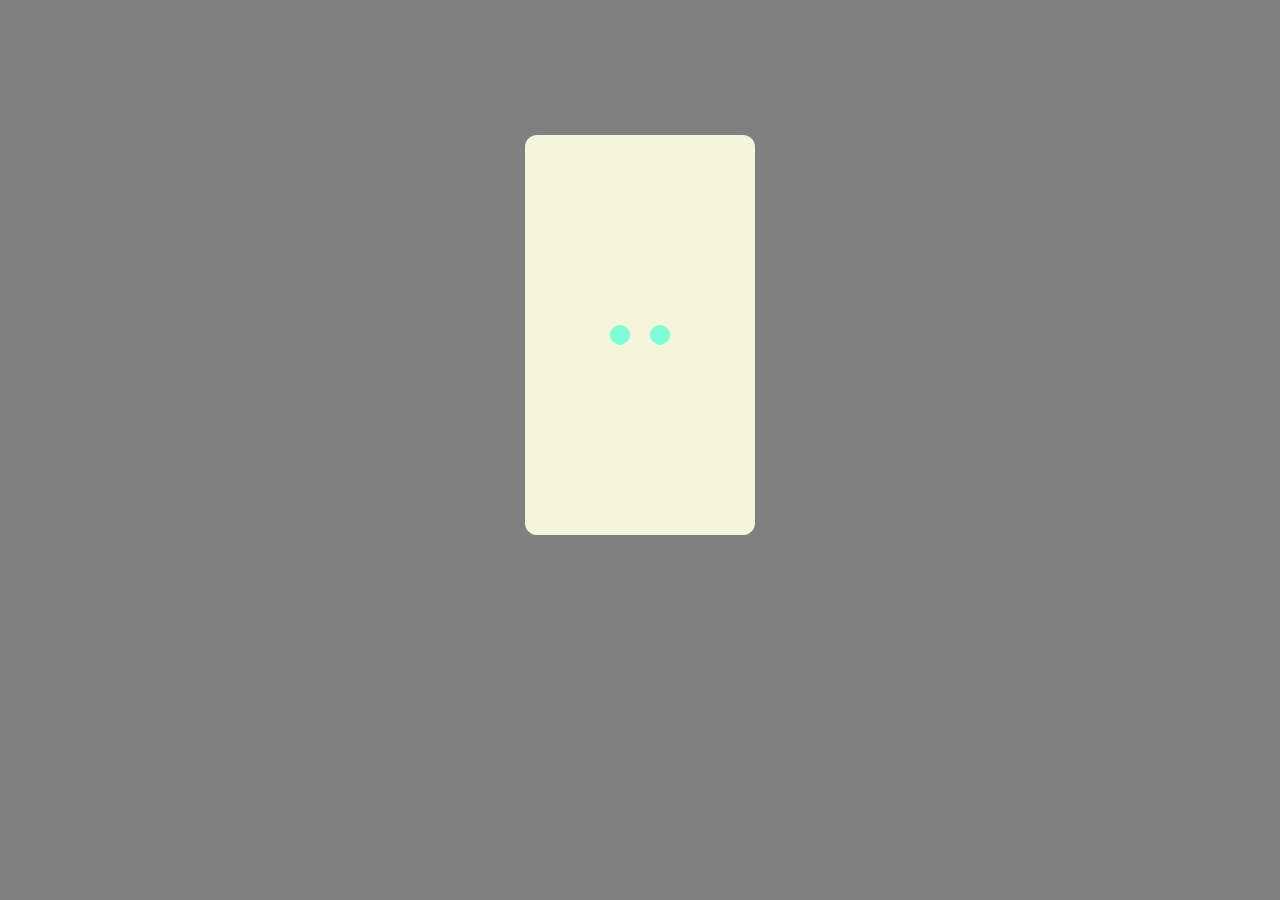
==== public/index.html @ 7dde38e9 "html block" ====
<!DOCTYPE html>
<html lang="en">
<head>
    <meta charset="UTF-8">
    <meta name="viewport" content="width=device-width, initial-scale=1.0">
    <title>Wallpaper</title>
    <link rel="stylesheet" href="style.css">
</head>
<body>
    <div class="container">
        <div class="box"></div>
        <div class="box"></div>
    </div>
    <script src="script.js"></script>
</body>
</html>
---- public/style.css ----
:root{
    --var-background: gray;
}

body{
    max-height : 700px;
    max-width: auto;
    height : 670px ;
    background-color: var(--var-background);
    display: grid;
    place-items: center;
    
}
*{
    box-sizing:border-box;
    margin: 0;
    padding: 0;
    border-radius:12px;
}
.container{
    display:flex;
    justify-content: center;
    align-items: center;
    height : 400px;
    width: 230px;
    gap:20px;
    padding:40px;
    background-color: beige;
}
.box{
    display: flex;
    padding:10px;
    background-color: aquamarine;
}
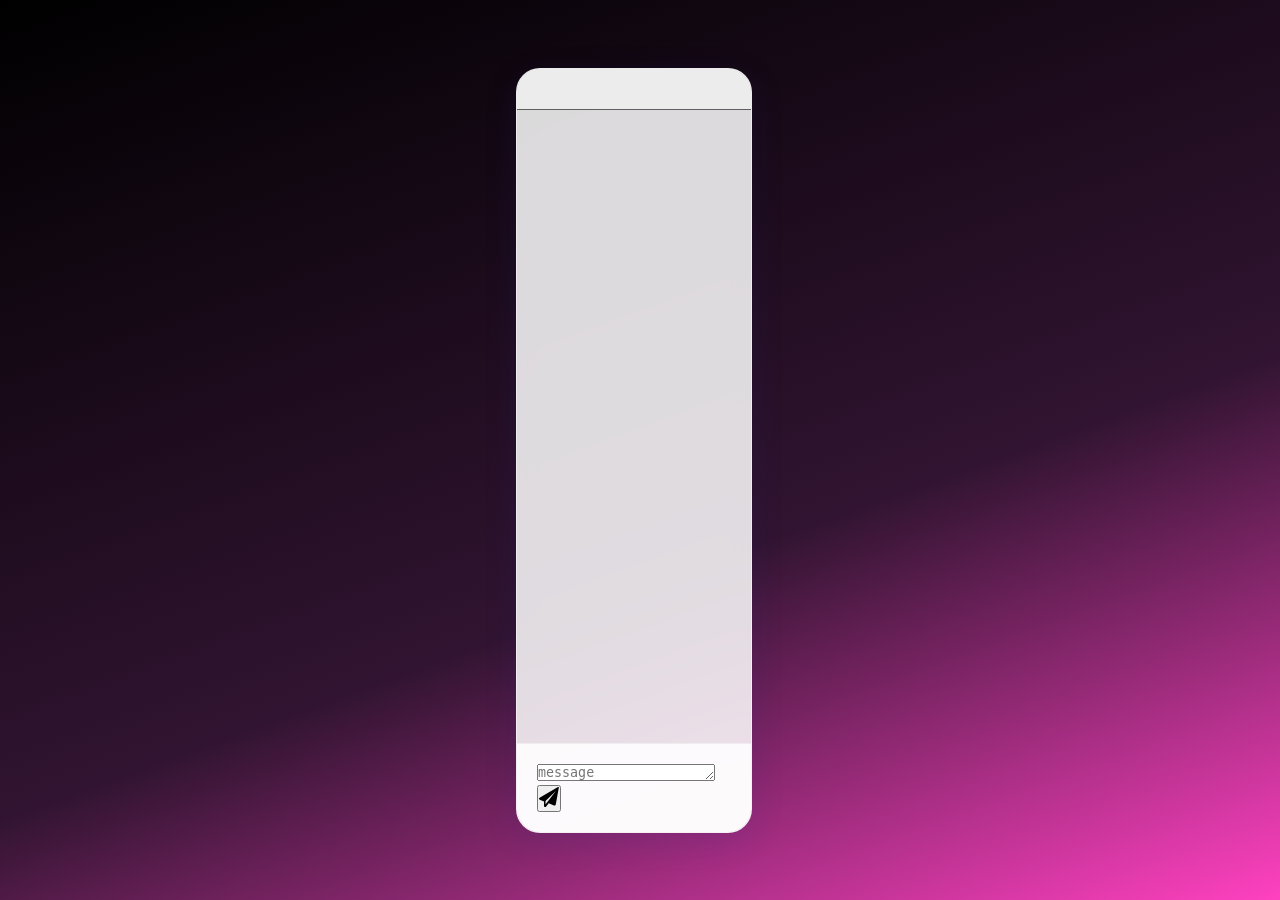
==== commit 29e6901d: "add messagebox" ====
--- a/public/index.html
+++ b/public/index.html
@@ -7,10 +7,52 @@
     <link rel="stylesheet" href="style.css">
 </head>
 <body>
-    <div class="container">
-        <div class="box"></div>
-        <div class="box"></div>
-    </div>
+    <main class="chat-container" role="main">
+        <header class="chat-header">
+            <div class="avatar"></div>
+            <div class="info"></div>
+        </header>
+        <section class="chat-messages" id="messages" aria-live="polite">
+
+        </section>
+        <footer class="chat-input-area">
+            <form id="composer" class="input-wrapper" autocomplete="off">
+                <textarea 
+                id="input"
+                class="input-field"
+                placeholder="message"
+                rows="1"
+                aria-label="Message"
+                ></textarea>
+                <button id="send" class="send-btn" type="submit" aria-label="Send">
+                    <svg width="20" height="20" viewbox="0 0 40 40" fill="none">
+                        <path
+                        d="M39.72 0.85
+                        C39.88 -0.05 38.92 -0.57 38.15 -0.12
+                        L1.15 21.55
+                        C-0.55 22.55 -0.32 25.02 1.52 25.7
+                        L10.05 29.02
+                        L10.05 38.22
+                        C10.05 40.3 12.7 41.15 14 39.5
+                        L19.45 32.62
+                        L29.85 36.92
+                        C31.48 37.6 33.25 36.58 33.55 34.82
+                        L39.72 0.85Z
+    
+                        M13.05 27.85
+                        L33.65 8.15
+                        L17.2 29.25
+                        L13.05 34.45
+                        V27.85Z"
+    
+                        fill="black"
+                        />
+                    </svg>
+                </button>
+            </form>
+        </footer>
+    </main>
+
     <script src="script.js"></script>
 </body>
 </html>
--- a/public/style.css
+++ b/public/style.css
@@ -1,35 +1,73 @@
 
-:root{
-    --var-background: gray;
-}
-
-body{
-    max-height : 700px;
-    max-width: auto;
-    height : 670px ;
-    background-color: var(--var-background);
-    display: grid;
-    place-items: center;
-    
-}
 *{
     box-sizing:border-box;
     margin: 0;
     padding: 0;
-    border-radius:12px;
 }
-.container{
-    display:flex;
+
+:root{
+    --background: linear-gradient(160deg, black 0%, rgb(49, 20, 49) 60%,rgb(255, 65, 192) 100% );
+    --text-primary: white;
+    --glass-background: rgba(255,255,255, 0.85);
+    --glass-border: rgba(255, 255, 255, 0.5);
+    --shadow-soft: 0 8px 32px 0 rgba(31, 38, 135, 0.15);
+}
+
+body{
+    height : 100vh ;
+    background: var(--background);
+    background-attachment: fixed;
+    display: grid;
+    align-items: center;
     justify-content: center;
+    overflow: hidden;
+    
+}
+
+.chat-container{
+    width:95%;
+    max-width:500px;
+    height:85vh;
+    background: var(--glass-background);
+    backdrop-filter: blur(10px);
+    --webkit-backdrop-filter: blur(10px);
+    border: 1px solid var(--glass-border);
+    border-radius: 24px;
+    box-shadow: var(--shadow-soft);
+    display: flex;
+    flex-direction: column;
+    position: relative;
+    animation: slideUp 0.5s ease-out;
+}
+
+@keyframes slideUp {
+    from { opacity:0; transform: translateY(20px);}
+    to { opacity:1; transform: translateY(0);}
+}
+
+.chat-header{
+    padding: 20px;
+    display: flex;
     align-items: center;
-    height : 400px;
-    width: 230px;
-    gap:20px;
-    padding:40px;
-    background-color: beige;
+    gap: 15px;
+    border-bottom: 1px solid rgba(0,0,0,0.6);
+    background: var(--glass-border);
+    border-radius: 24px 24px 0 0;
 }
-.box{
+
+.chat-messages{
     display: flex;
-    padding:10px;
-    background-color: aquamarine;
-}+    flex: 1;
+    overflow-y: auto;
+    padding: 20px;
+    gap: 16px;
+    flex-direction: column;
+    scrollbar-width: thin;
+}
+
+.chat-input-area{
+    padding: 20px;
+    background: var(--glass-background);
+    border-top: 1px solid rgba(0,0,0,0.05);
+    border-radius: 0 0 24px 24px;
+}
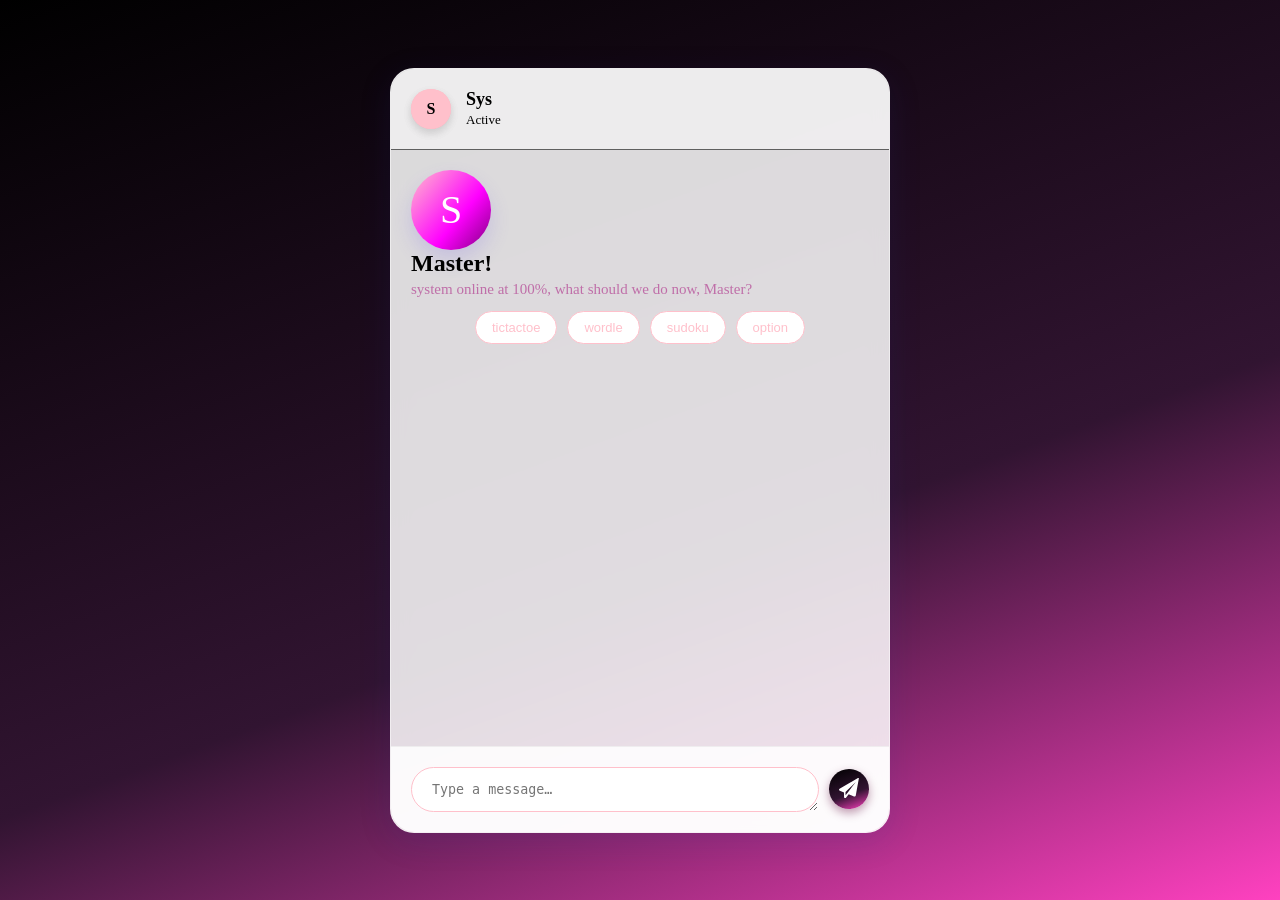
==== commit ee717083: "view" ====
--- a/public/index.html
+++ b/public/index.html
@@ -2,28 +2,53 @@
 <html lang="en">
 <head>
     <meta charset="UTF-8">
-    <meta name="viewport" content="width=device-width, initial-scale=1.0">
+    <meta name="viewport" content="width=device-width, initial-scale=1.0, viewport-fit=cover, user-scalable=no">
+    <meta name="theme-color" content="#007aff">
+    <meta name="mobile-web-app-capable" content="yes">
+    <meta name="apple-mobile-web-app-capable" content="yes">
+    <meta name="apple-mobile-web-app-status-bar-style" content="default">
     <title>Wallpaper</title>
     <link rel="stylesheet" href="style.css">
+
 </head>
 <body>
     <main class="chat-container" role="main">
         <header class="chat-header">
-            <div class="avatar"></div>
-            <div class="info"></div>
+            <div class="bot-avatar" aria-hidden="true">
+                <div class="bot-avatar">S</div>
+            </div>
+            <div class="bot-info">
+                <h1>Sys</h1>
+                <span>Active</span>
+            </div>
+            <!-- <button id="theme-toggle" class="theme-toggle" aria-label="Toggle theme"></button> -->
         </header>
-        <section class="chat-messages" id="messages" aria-live="polite">
 
+        <section id="messages" class="chat-messages" aria-live="polite">
+            <div id="welcome" class="welcome-screen">
+                <div class="welcome-avatar">S</div>
+                <h2 class="welcome-title">Master!</h2>
+                <p class="welcome-subtitle">system online at 100%, what should we do now, Master?</p>
+                <div class="suggestion-chips">
+                    <button class="suggestion-chip" type="button" data-text="/tictactoe">tictactoe</button>
+                    <button class="suggestion-chip" type="button" data-text="/wordle">wordle</button>
+                    <button class="suggestion-chip" type="button" data-text="/sudoku">sudoku</button>
+                    <button class="suggestion-chip" type="button" data-text="/help">option</button>
+                </div>
+            </div>
+            <div id="typing" class="typing-indicator" aria-hidden="true">
+                <div class="typing-dots"><span></span><span></span><span></span></div>
+            </div>
         </section>
+
         <footer class="chat-input-area">
             <form id="composer" class="input-wrapper" autocomplete="off">
-                <textarea 
-                id="input"
-                class="input-field"
-                placeholder="message"
-                rows="1"
-                aria-label="Message"
-                ></textarea>
+                <textarea
+                    id="input"
+                    class="input-field"
+                    placeholder="Type a message…"
+                    rows="1"
+                    aria-label="Message"></textarea>
                 <button id="send" class="send-btn" type="submit" aria-label="Send">
                     <svg width="20" height="20" viewbox="0 0 40 40" fill="none">
                         <path
@@ -38,14 +63,14 @@
                         L29.85 36.92
                         C31.48 37.6 33.25 36.58 33.55 34.82
                         L39.72 0.85Z
-    
+
                         M13.05 27.85
                         L33.65 8.15
                         L17.2 29.25
                         L13.05 34.45
                         V27.85Z"
-    
-                        fill="black"
+
+                        fill="white"
                         />
                     </svg>
                 </button>
@@ -53,6 +78,8 @@
         </footer>
     </main>
 
-    <script src="script.js"></script>
+    <script src="script.js" defer></script>
+    <script>
+    </script>
 </body>
 </html>
--- a/public/style.css
+++ b/public/style.css
@@ -1,3 +1,11 @@
+
+/*
+    CSS variables used below:
+    --background, --glass-background, --glass-border, --shadow-soft,
+    --accent-color, --text-main, --user-bubble, --bot-bubble,
+    --text-muted, and --primary-gradient.
+
+*/
 
 *{
     box-sizing:border-box;
@@ -7,10 +15,16 @@
 
 :root{
     --background: linear-gradient(160deg, black 0%, rgb(49, 20, 49) 60%,rgb(255, 65, 192) 100% );
+    --primary-gradient: linear-gradient(130deg, pink 0%, magenta 60%,purple 100%);
+    --user-bubble: magenta;
+    --bot-bubble: rgba(255,255,255,0.67);
     --text-primary: white;
     --glass-background: rgba(255,255,255, 0.85);
     --glass-border: rgba(255, 255, 255, 0.5);
     --shadow-soft: 0 8px 32px 0 rgba(31, 38, 135, 0.15);
+    --accent-color: pink;
+    --text-main: black;
+    --text-muted: rgba(165, 12, 120, 0.523);
 }
 
 body{
@@ -25,8 +39,8 @@
 }
 
 .chat-container{
-    width:95%;
     max-width:500px;
+    width:500px;
     height:85vh;
     background: var(--glass-background);
     backdrop-filter: blur(10px);
@@ -62,8 +76,68 @@
     padding: 20px;
     gap: 16px;
     flex-direction: column;
-    scrollbar-width: thin;
-}
+    scrollbar-width: none;
+    cursor:default;
+    user-select: none;;
+}
+
+.message{
+    display: flex;
+    gap: 10px;
+    max-width: 80%;
+    animation: fadeIn 0.3s ease-in;
+}
+
+@keyframes fadeIn{
+    from{opacity:0; transform: scale(0.95);}
+    to{opacity:1; transform: scale(1);}
+}
+
+.message.user{
+    align-self: flex-end;
+    flex-direction: row-reverse;
+}
+
+.message-bubble{
+    padding: 12px 16px;
+    max-width: 100%;
+    overflow-wrap: break-word;
+    border-radius: 10%;
+    font-size: 15px;
+    line-height: 1.5;
+    box-shadow: 0 2px 5px rgba(0,0,0,0.05);
+}
+
+.message.user .message-bubble {
+    background: var(--user-bubble);
+    color: white;
+    border-bottom-right-radius: 4px;
+}
+
+.message.bot .message-bubble {
+    background: var(--bot-bubble);
+    color: var(--text-main);
+    border-bottom-left-radius: 4px;
+    border: 1px solid rgba(0,0,0,0.05);
+}
+
+.message-time {
+    font-size: 10px;
+    color: var(--text-muted);
+    margin-top: 4px;
+    text-align: center;
+}
+.message-avatar{
+    height: 28px;
+    width: 28px;
+    border-radius: 50%;
+    display:flex;
+    align-items: center;
+    justify-content: center;;
+    background: var(--primary-gradient);
+}
+
+.message.user .message-time { text-align: right; }
 
 .chat-input-area{
     padding: 20px;
@@ -71,3 +145,143 @@
     border-top: 1px solid rgba(0,0,0,0.05);
     border-radius: 0 0 24px 24px;
 }
+
+.bot-avatar {
+    width: 40px;
+    height: 40px;
+    border-radius: 50%;
+    background: var(--accent-color);
+    display: flex;
+    align-items: center;
+    justify-content: center;;
+    font-weight: bold;
+    box-shadow: 0 4px 10px rgba(0,0,0,0.08);
+}
+.bot-info h1{
+    font-size: 18px;
+    font-weight: 700;
+    margin: 0;
+    color: var(--text-main);
+}
+
+.bot-info span {
+    font-size: 13px;
+    color: var(--text-main);
+}
+
+.welcome-avatar {
+    width: 80px;
+    height: 80px;
+    border-radius: 50%;
+    background: var(--primary-gradient);
+    display: flex;
+    align-items: center;
+    justify-content: center;
+    font-size: 40px;
+    color: white;
+    box-shadow: 0 10px 20px rgba(108, 92, 231, 0.2);
+}
+
+.welcome-title {
+    font-size: 24px;
+    font-weight: 800;
+    color: var(--text-main);
+}
+
+.welcome-subtitle {
+    color: var(--text-muted);
+    font-size: 15px;
+    line-height: 1.6;
+}
+
+.suggestion-chips {
+    display: flex;
+    flex-wrap: wrap;
+    gap: 10px;
+    justify-content: center;
+    margin-top: 10px;
+}
+
+.suggestion-chip {
+    padding: 8px 16px;
+    background: white;
+    border: 1px solid var(--accent-color);
+    color: var(--accent-color);
+    border-radius: 20px;
+    font-size: 13px;
+    cursor: pointer;
+    transition: all 0.2s;
+    font-weight: 500;
+}
+
+.suggestion-chip:hover {
+    background: var(--accent-color);
+    color: white;
+}
+
+.input-wrapper{
+    display: flex;
+    gap: 10px;
+    align-items: center;
+}
+
+.input-field{
+    flex: 1;
+    padding: 14px 20px;
+    border: 1px solid rgba(0,0,0,1);
+    border-radius: 25px;
+    background: white;
+    outline: none;
+    transition: border-color 0.3s;
+}
+
+#input::-webkit-scrollbar{
+    display: none;
+}
+
+.input-field:focus{
+    border-color: var(--accent-color);
+}
+
+.send-btn{
+    width: 40px;
+    height: 40px;
+    border-radius: 50%;
+    background: var(--background);
+    cursor: pointer;
+    border: none;
+    color: white;
+    align-items: center;
+    justify-content: center;
+    transition: transform 0.2s;
+    box-shadow: 0 4px 10px rgba(94, 12, 61, 0.399)
+}
+
+.send-btn:hover{
+    transform: scale(1.5s);
+}
+.typing-dots span{
+    display: inline-block;
+    width: 12px;
+    height: 12px;
+    border-radius: 50%;
+    color: red;
+    margin-right: 1%;
+    animation: pulse 1.5 infinite ease-in-out;
+}
+
+@keyframes pulse{
+    0% { opacity: 0.5;}
+    50% { opacity: 1;}
+    100% { opacity: 0.5;}
+    0%,60%,100%{
+        transform: translateY(0)
+    }
+    30%{
+        transform: translateY(-0.6px);
+    }
+}
+
+.hidden{
+    display: none;
+}
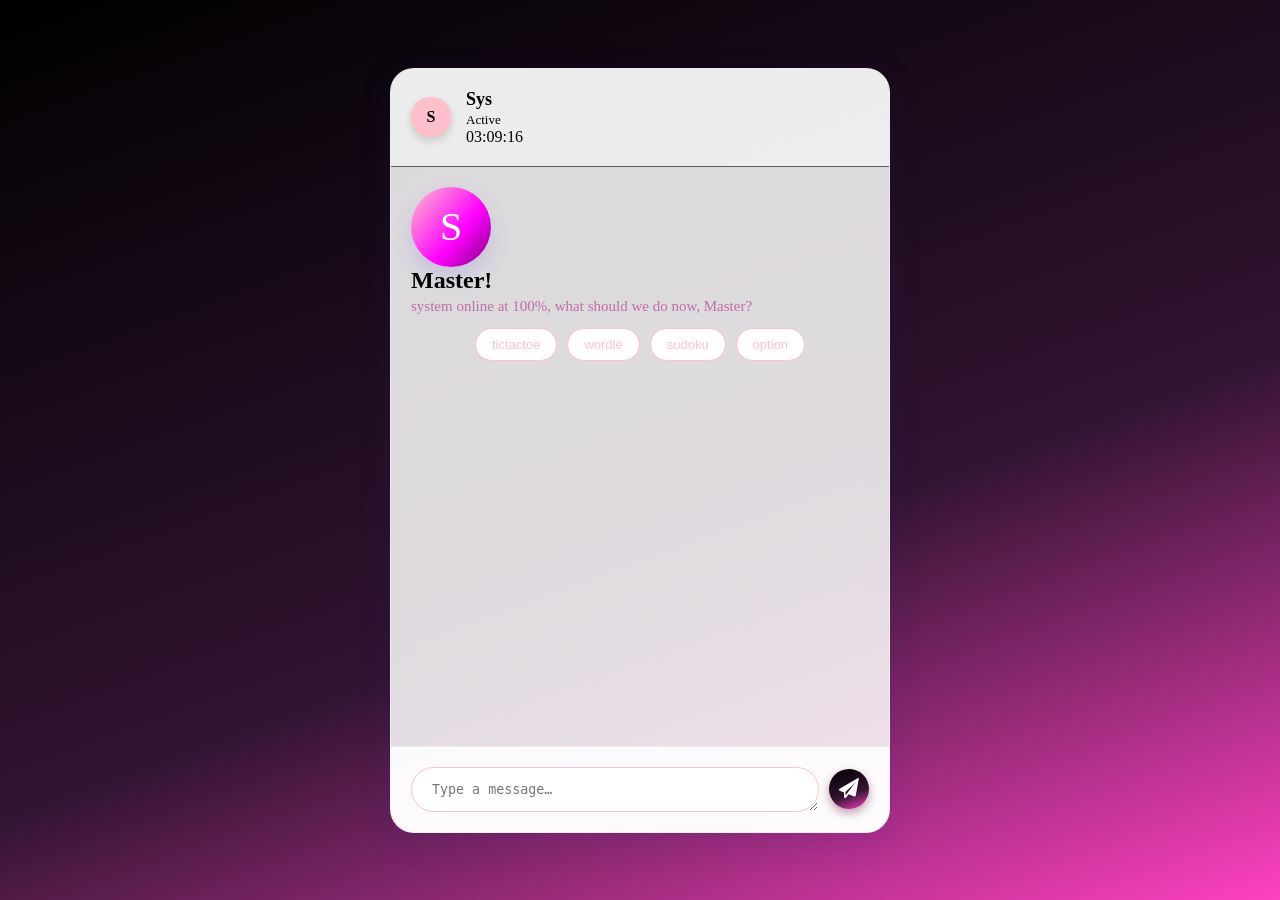
==== commit 432eba12: "added tictactoe" ====
--- a/public/index.html
+++ b/public/index.html
@@ -8,7 +8,7 @@
     <meta name="apple-mobile-web-app-capable" content="yes">
     <meta name="apple-mobile-web-app-status-bar-style" content="default">
     <title>Wallpaper</title>
-    <link rel="stylesheet" href="style.css">
+    <link rel="stylesheet" href="style/style.css">
 
 </head>
 <body>
@@ -20,6 +20,7 @@
             <div class="bot-info">
                 <h1>Sys</h1>
                 <span>Active</span>
+                <div id="clock">00:00:00</div>
             </div>
             <!-- <button id="theme-toggle" class="theme-toggle" aria-label="Toggle theme"></button> -->
         </header>
@@ -78,7 +79,7 @@
         </footer>
     </main>
 
-    <script src="script.js" defer></script>
+    <script type="module" src="scripts/script.js" defer></script>
     <script>
     </script>
 </body>
--- a/public/style/style.css
+++ b/public/style/style.css
@@ -0,0 +1,342 @@
+
+/*
+    CSS variables used below:
+    --background, --glass-background, --glass-border, --shadow-soft,
+    --accent-color, --text-main, --user-bubble, --bot-bubble,
+    --text-muted, and --primary-gradient.
+
+*/
+
+*{
+    box-sizing:border-box;
+    margin: 0;
+    padding: 0;
+}
+
+:root{
+    --background: linear-gradient(160deg, black 0%, rgb(49, 20, 49) 60%,rgb(255, 65, 192) 100% );
+    --primary-gradient: linear-gradient(130deg, pink 0%, magenta 60%,purple 100%);
+    --user-bubble: magenta;
+    --bot-bubble: rgba(255,255,255,0.67);
+    --text-primary: white;
+    --glass-background: rgba(255,255,255, 0.85);
+    --glass-border: rgba(255, 255, 255, 0.5);
+    --shadow-soft: 0 8px 32px 0 rgba(31, 38, 135, 0.15);
+    --accent-color: pink;
+    --text-main: black;
+    --text-muted: rgba(165, 12, 120, 0.523);
+}
+
+body{
+    height : 100vh ;
+    background: var(--background);
+    background-attachment: fixed;
+    display: grid;
+    align-items: center;
+    justify-content: center;
+    overflow: hidden;
+    
+}
+
+.chat-container{
+    max-width:500px;
+    width:500px;
+    height:85vh;
+    background: var(--glass-background);
+    backdrop-filter: blur(10px);
+    --webkit-backdrop-filter: blur(10px);
+    border: 1px solid var(--glass-border);
+    border-radius: 24px;
+    box-shadow: var(--shadow-soft);
+    display: flex;
+    flex-direction: column;
+    position: relative;
+    animation: slideUp 0.5s ease-out;
+}
+
+@keyframes slideUp {
+    from { opacity:0; transform: translateY(20px);}
+    to { opacity:1; transform: translateY(0);}
+}
+
+.chat-header{
+    padding: 20px;
+    display: flex;
+    align-items: center;
+    gap: 15px;
+    border-bottom: 1px solid rgba(0,0,0,0.6);
+    background: var(--glass-border);
+    border-radius: 24px 24px 0 0;
+}
+
+.chat-messages{
+    display: flex;
+    flex: 1;
+    overflow-y: auto;
+    padding: 20px;
+    gap: 16px;
+    flex-direction: column;
+    scrollbar-width: none;
+    cursor:default;
+    user-select: none;;
+}
+
+.message{
+    display: flex;
+    gap: 10px;
+    max-width: 80%;
+    animation: fadeIn 0.3s ease-in;
+}
+
+@keyframes fadeIn{
+    from{opacity:0; transform: scale(0.95);}
+    to{opacity:1; transform: scale(1);}
+}
+
+.message.user{
+    align-self: flex-end;
+    flex-direction: row-reverse;
+}
+
+.message-bubble{
+    padding: 12px 16px;
+    max-width: 100%;
+    overflow-wrap: break-word;
+    border-radius: 10%;
+    font-size: 15px;
+    line-height: 1.5;
+    box-shadow: 0 2px 5px rgba(0,0,0,0.05);
+}
+
+.message.user .message-bubble {
+    background: var(--user-bubble);
+    color: white;
+    border-bottom-right-radius: 4px;
+}
+
+.message.bot .message-bubble {
+    background: var(--bot-bubble);
+    color: var(--text-main);
+    border-bottom-left-radius: 4px;
+    border: 1px solid rgba(0,0,0,0.05);
+}
+
+.message-time {
+    font-size: 10px;
+    color: var(--text-muted);
+    margin-top: 4px;
+    text-align: center;
+}
+.message-avatar{
+    height: 28px;
+    width: 28px;
+    min-width: 28px;
+    border-radius: 50%;
+    display:flex;
+    align-items: center;
+    justify-content: center;;
+    background: var(--primary-gradient);
+}
+
+.message.user .message-time { text-align: right; }
+
+
+.chat-input-area{
+    padding: 20px;
+    background: var(--glass-background);
+    border-top: 1px solid rgba(0,0,0,0.05);
+    border-radius: 0 0 24px 24px;
+}
+
+.bot-avatar {
+    width: 40px;
+    height: 40px;
+    border-radius: 50%;
+    background: var(--accent-color);
+    display: flex;
+    align-items: center;
+    justify-content: center;;
+    font-weight: bold;
+    box-shadow: 0 4px 10px rgba(0,0,0,0.08);
+}
+.bot-info h1{
+    font-size: 18px;
+    font-weight: 700;
+    margin: 0;
+    color: var(--text-main);
+}
+
+.bot-info span {
+    font-size: 13px;
+    color: var(--text-main);
+}
+
+.welcome-avatar {
+    width: 80px;
+    height: 80px;
+    border-radius: 50%;
+    background: var(--primary-gradient);
+    display: flex;
+    align-items: center;
+    justify-content: center;
+    font-size: 40px;
+    color: white;
+    box-shadow: 0 10px 20px rgba(108, 92, 231, 0.2);
+}
+
+.welcome-title {
+    font-size: 24px;
+    font-weight: 800;
+    color: var(--text-main);
+}
+
+.welcome-subtitle {
+    color: var(--text-muted);
+    font-size: 15px;
+    line-height: 1.6;
+}
+
+.suggestion-chips {
+    display: flex;
+    flex-wrap: wrap;
+    gap: 10px;
+    justify-content: center;
+    margin-top: 10px;
+}
+
+.suggestion-chip {
+    padding: 8px 16px;
+    background: white;
+    border: 1px solid var(--accent-color);
+    color: var(--accent-color);
+    border-radius: 20px;
+    font-size: 13px;
+    cursor: pointer;
+    transition: all 0.2s;
+    font-weight: 500;
+}
+
+.suggestion-chip:hover {
+    background: var(--accent-color);
+    color: white;
+}
+
+.input-wrapper{
+    display: flex;
+    gap: 10px;
+    align-items: center;
+}
+
+.input-field{
+    flex: 1;
+    padding: 14px 20px;
+    border: 1px solid rgba(0,0,0,1);
+    border-radius: 25px;
+    background: white;
+    outline: none;
+    transition: border-color 0.3s;
+}
+
+#input::-webkit-scrollbar{
+    display: none;
+}
+
+.input-field:focus{
+    border-color: var(--accent-color);
+}
+
+.send-btn{
+    width: 40px;
+    height: 40px;
+    border-radius: 50%;
+    background: var(--background);
+    cursor: pointer;
+    border: none;
+    color: white;
+    align-items: center;
+    justify-content: center;
+    transition: transform 0.2s;
+    box-shadow: 0 4px 10px rgba(94, 12, 61, 0.399)
+}
+
+.send-btn:hover{
+    transform: scale(1.5s);
+}
+
+.typing-dots span{
+    display: inline-block;
+    width: 12px;
+    height: 12px;
+    background: #ff2c2c;
+    border-radius: 50%;
+    margin-right:1%;
+    animation: pulse 1.5s infinite ease-in-out;
+}
+.typing-indicator {
+    display: none;
+    padding: 10px 20px;
+    font-size: 13px;
+    color: var(--text-muted);
+    font-style: italic;
+}
+
+.typing-indicator.show {
+    display: block;
+}
+.typing-indicator span:nth-child(1) {
+    animation-delay:0s;
+}
+.typing-indicator span:nth-child(2) {
+    animation-delay:0.2s;
+}
+.typing-indicator span:nth-child(3) {
+    animation-delay:0.4s;
+}
+
+@keyframes pulse {
+    0% { opacity: 0.5;}
+    50% { opacity: 1; }
+    100% { opacity: 0.5; }
+    0%,60%,100%{
+        transform: translateY(0);
+    }
+    30%{
+        transform: translateY(-6px);
+    }
+}
+
+
+/*tictactoe board
+*/
+.tictactoe-container{
+    display: grid;
+    grid-template-columns: repeat(3, 48px);
+    grid-template-rows: repeat(3, 48px);
+    gap: 2%;
+    margin: 2% auto;
+    width: max-content;
+}
+.box{
+    border-radius: 30%;
+    cursor: pointer;
+    background: white;
+    border: 2px solid #333333;
+    font-family: 'Courier New', Courier, monospace;
+    font-weight: 700;
+    display: flex;
+    align-items: center;
+    justify-content: center;
+    transition: all 0.2s ease-in-out;
+}
+
+.box:hover{
+    background: #ff2c2c;
+    transition:ease-in;
+    border: 5px grey;
+
+}
+
+/* hidden */
+.hidden{
+    display:none;
+}
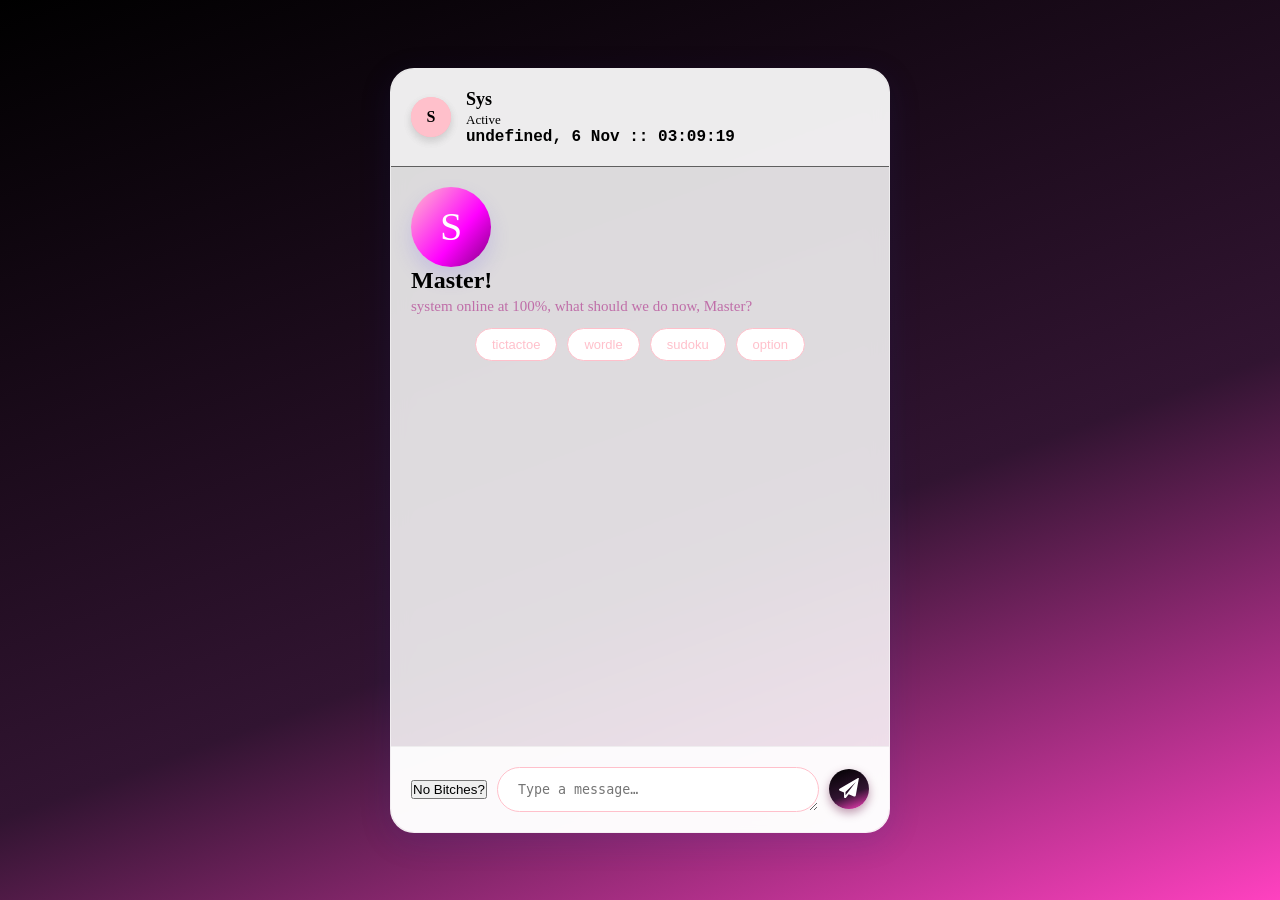
==== commit 671c22e0: "create new element and opponent logic fixing" ====
--- a/public/index.html
+++ b/public/index.html
@@ -37,6 +37,12 @@
                     <button class="suggestion-chip" type="button" data-text="/help">option</button>
                 </div>
             </div>
+            <div class="popup" id="popup">
+                <button class="suggestion-chip" type="button" data-text="/tictactoe">tictactoe</button>
+                <button class="suggestion-chip" type="button" data-text="/wordle">wordle</button>
+                <button class="suggestion-chip" type="button" data-text="/sudoku">sudoku</button>
+                <button class="suggestion-chip" type="button" data-text="/help">option</button>
+            </div>
             <div id="typing" class="typing-indicator" aria-hidden="true">
                 <div class="typing-dots"><span></span><span></span><span></span></div>
             </div>
@@ -44,6 +50,7 @@
 
         <footer class="chat-input-area">
             <form id="composer" class="input-wrapper" autocomplete="off">
+                <button id="option-btn" class="option-buttion" aria-label="option">No Bitches?</button>
                 <textarea
                     id="input"
                     class="input-field"
--- a/public/style/style.css
+++ b/public/style/style.css
@@ -68,7 +68,10 @@
     background: var(--glass-border);
     border-radius: 24px 24px 0 0;
 }
-
+#clock{
+    font-family: 'Courier New', Courier, monospace;
+    font-weight: bold;
+}
 .chat-messages{
     display: flex;
     flex: 1;
@@ -272,6 +275,7 @@
     margin-right:1%;
     animation: pulse 1.5s infinite ease-in-out;
 }
+
 .typing-indicator {
     display: none;
     padding: 10px 20px;
@@ -305,6 +309,18 @@
     }
 }
 
+.popup{
+    display:none;
+    background: #333333;
+    max-width: 480px;
+    width :fit-content;
+    height: 20vh;
+    border-radius: 20px;
+    animation: slideUp 0.5s ease-out;
+}
+.popup.show{
+    display: flex;
+}
 
 /*tictactoe board
 */
@@ -340,3 +356,70 @@
 .hidden{
     display:none;
 }
+
+.wordle-container {
+    display: flex;
+    flex-direction: column;
+    gap: 12px;
+    align-items: center;
+    margin-top: 6px;
+}
+
+.wordle-grid {
+    display: flex;
+    flex-direction: column;
+    gap: 4px;
+}
+
+.wordle-row {
+    display: flex;
+    gap: 4px;
+}
+
+.tile {
+    width: 32px;
+    height: 32px;
+    border: 2px solid #ccc;
+    display: flex;
+    align-items: center;
+    justify-content: center;
+    font-weight: bold;
+    font-size: 1.1rem;
+    text-transform: uppercase;
+    border-radius: 4px;
+}
+
+/* Keyboard Virtual */
+.wordle-keyboard {
+    display: flex;
+    flex-direction: column;
+    gap: 4px;
+    width: 100%;
+}
+
+.kb-row {
+    display: flex;
+    justify-content: center;
+    gap: 3px;
+}
+
+.key {
+    background: #d3d6da;
+    border: none;
+    border-radius: 4px;
+    padding: 8px 6px;
+    font-weight: bold;
+    font-size: 0.8rem;
+    cursor: pointer;
+    text-transform: uppercase;
+}
+
+.key.wide {
+    padding: 8px 10px;
+    font-size: 0.7rem;
+}
+
+/* Status Warna */
+.correct { background-color: #6aaa64 !important; color: white; border-color: #6aaa64; }
+.present { background-color: #c9b458 !important; color: white; border-color: #c9b458; }
+.absent  { background-color: #787c7e !important; color: white; border-color: #787c7e; }
